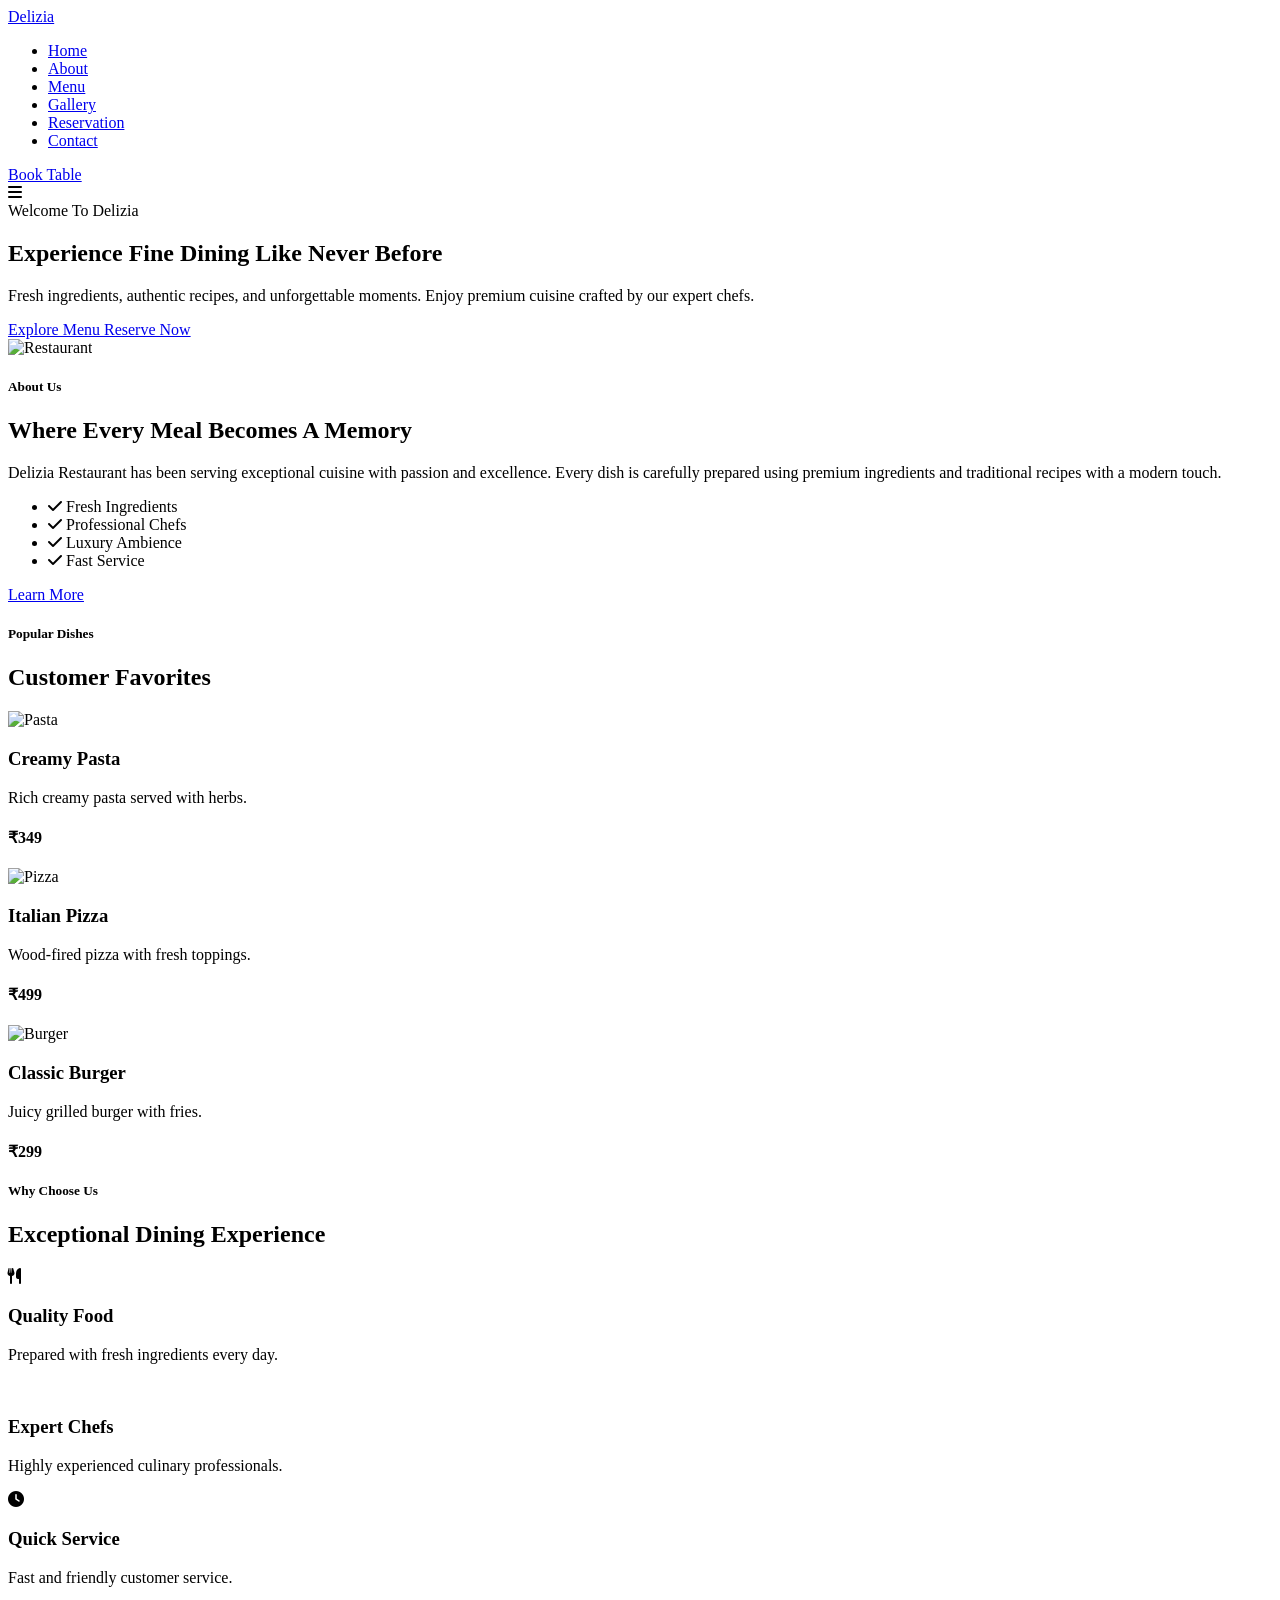
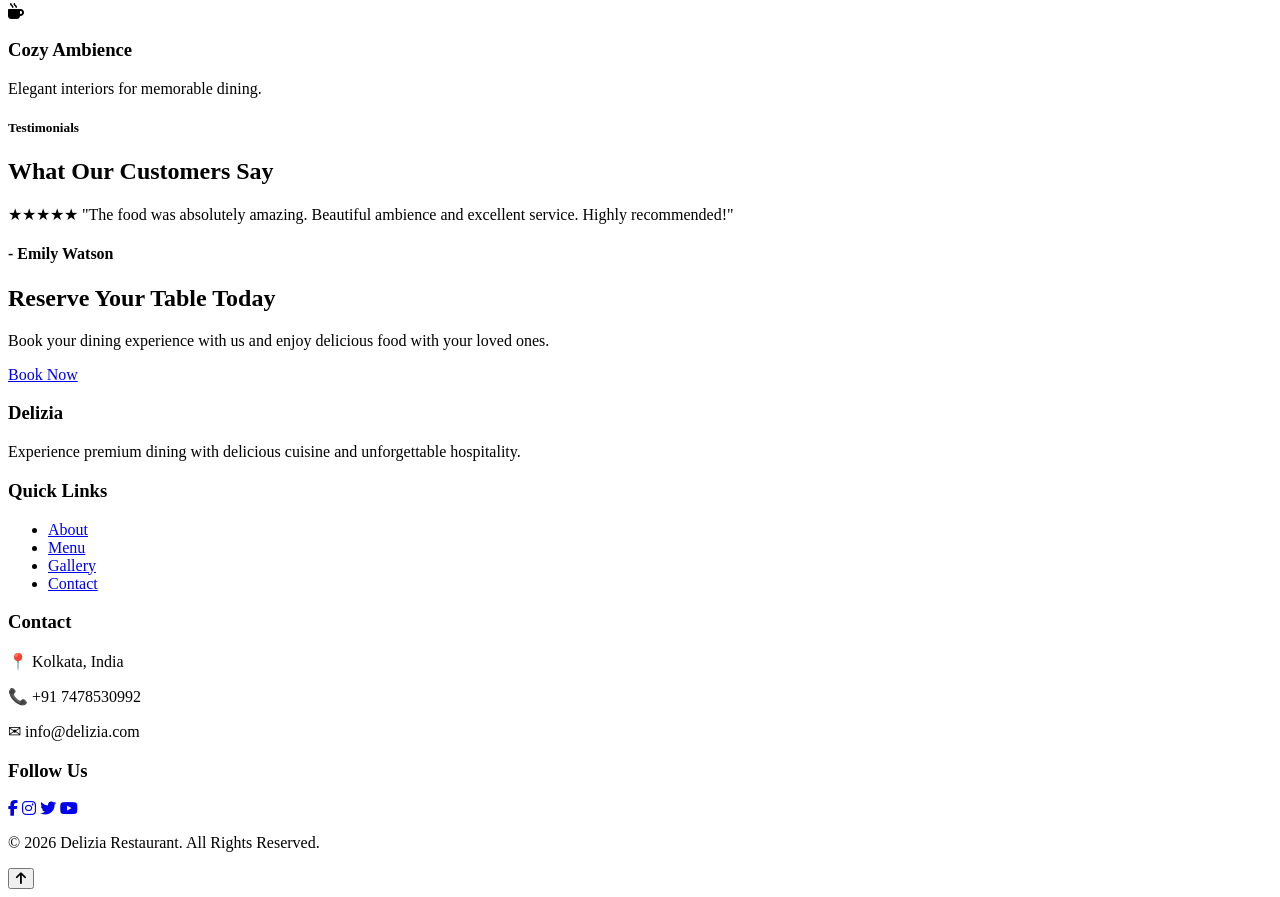
==== index.html @ a8a0c0d1 "Add files via upload" ====
<!DOCTYPE html>
<html lang="en">
<head>
    <meta charset="UTF-8">
    <meta name="viewport" content="width=device-width, initial-scale=1.0">
    <meta name="description" content="Delizia Restaurant - Experience fine dining with delicious cuisine and exceptional hospitality.">
    <meta name="keywords" content="Restaurant, Food, Fine Dining, Cafe, Menu">
    <meta name="author" content="Delizia Restaurant">

    <title>Delizia Restaurant | Home</title>

    <!-- Google Fonts -->
    <link rel="preconnect" href="https://fonts.googleapis.com">
    <link rel="preconnect" href="https://fonts.gstatic.com" crossorigin>
    <link href="https://fonts.googleapis.com/css2?family=Poppins:wght@300;400;500;600;700&family=Playfair+Display:wght@500;600;700&display=swap" rel="stylesheet">

    <!-- Font Awesome -->
    <link rel="stylesheet"
        href="https://cdnjs.cloudflare.com/ajax/libs/font-awesome/6.6.0/css/all.min.css">

    <!-- CSS -->
    <link rel="stylesheet" href="css/style.css">
    <link rel="stylesheet" href="css/responsive.css">
    <link rel="stylesheet" href="css/animation.css">
</head>

<body>

<!-- ================= HEADER ================= -->

<header class="header">

    <div class="container">

        <a href="index.html" class="logo">
            Delizia
        </a>

        <nav class="navbar">

            <ul>

                <li><a href="index.html" class="active">Home</a></li>

                <li><a href="about.html">About</a></li>

                <li><a href="menu.html">Menu</a></li>

                <li><a href="gallery.html">Gallery</a></li>

                <li><a href="reservation.html">Reservation</a></li>

                <li><a href="contact.html">Contact</a></li>

            </ul>

        </nav>

        <a href="reservation.html" class="btn">Book Table</a>

        <div class="menu-toggle">
            <i class="fas fa-bars"></i>
        </div>

    </div>

</header>

<!-- ================= HERO ================= -->

<section class="hero">

    <div class="container hero-content">

        <span>Welcome To Delizia</span>

        <h1>Experience Fine Dining Like Never Before</h1>

        <p>
            Fresh ingredients, authentic recipes, and unforgettable moments.
            Enjoy premium cuisine crafted by our expert chefs.
        </p>

        <div class="hero-buttons">

            <a href="menu.html" class="btn">
                Explore Menu
            </a>

            <a href="reservation.html" class="btn btn-outline">
                Reserve Now
            </a>

        </div>

    </div>

</section>

<!-- ================= ABOUT ================= -->

<section class="about section">

    <div class="container grid-2">

        <div class="about-image">

            <img src="images/about/about.jpg" alt="Restaurant">

        </div>

        <div class="about-content">

            <h5>About Us</h5>

            <h2>Where Every Meal Becomes A Memory</h2>

            <p>

                Delizia Restaurant has been serving exceptional cuisine with
                passion and excellence. Every dish is carefully prepared using
                premium ingredients and traditional recipes with a modern touch.

            </p>

            <ul>

                <li><i class="fa fa-check"></i> Fresh Ingredients</li>

                <li><i class="fa fa-check"></i> Professional Chefs</li>

                <li><i class="fa fa-check"></i> Luxury Ambience</li>

                <li><i class="fa fa-check"></i> Fast Service</li>

            </ul>

            <a href="about.html" class="btn">
                Learn More
            </a>

        </div>

    </div>

</section>

<!-- ================= SPECIAL MENU ================= -->

<section class="special section">

<div class="container">

<div class="section-title">

<h5>Popular Dishes</h5>

<h2>Customer Favorites</h2>

</div>

<div class="cards">

<div class="card">

<img src="images/menu/pasta.jpg" alt="Pasta">

<h3>Creamy Pasta</h3>

<p>Rich creamy pasta served with herbs.</p>

<h4>₹349</h4>

</div>

<div class="card">

<img src="images/menu/pizza.jpg" alt="Pizza">

<h3>Italian Pizza</h3>

<p>Wood-fired pizza with fresh toppings.</p>

<h4>₹499</h4>

</div>

<div class="card">

<img src="images/menu/burger.jpg" alt="Burger">

<h3>Classic Burger</h3>

<p>Juicy grilled burger with fries.</p>

<h4>₹299</h4>

</div>

</div>

</div>

</section>

<!-- ================= WHY US ================= -->

<section class="features section">

<div class="container">

<div class="section-title">

<h5>Why Choose Us</h5>

<h2>Exceptional Dining Experience</h2>

</div>

<div class="feature-grid">

<div class="feature-box">

<i class="fas fa-utensils"></i>

<h3>Quality Food</h3>

<p>Prepared with fresh ingredients every day.</p>

</div>

<div class="feature-box">

<i class="fas fa-user-chef"></i>

<h3>Expert Chefs</h3>

<p>Highly experienced culinary professionals.</p>

</div>

<div class="feature-box">

<i class="fas fa-clock"></i>

<h3>Quick Service</h3>

<p>Fast and friendly customer service.</p>

</div>

<div class="feature-box">

<i class="fas fa-mug-hot"></i>

<h3>Cozy Ambience</h3>

<p>Elegant interiors for memorable dining.</p>

</div>

</div>

</div>

</section>

<!-- ================= TESTIMONIAL ================= -->

<section class="testimonial section">

<div class="container">

<div class="section-title">

<h5>Testimonials</h5>

<h2>What Our Customers Say</h2>

</div>

<div class="testimonial-box">

<p>

★★★★★

"The food was absolutely amazing. Beautiful ambience and
excellent service. Highly recommended!"

</p>

<h4>- Emily Watson</h4>

</div>

</div>

</section>

<!-- ================= CTA ================= -->

<section class="cta">

<div class="container">

<h2>Reserve Your Table Today</h2>

<p>

Book your dining experience with us and enjoy
delicious food with your loved ones.

</p>

<a href="reservation.html" class="btn">

Book Now

</a>

</div>

</section>

<!-- ================= FOOTER ================= -->

<footer>

<div class="container footer-grid">

<div>

<h3>Delizia</h3>

<p>

Experience premium dining with delicious cuisine
and unforgettable hospitality.

</p>

</div>

<div>

<h3>Quick Links</h3>

<ul>

<li><a href="about.html">About</a></li>

<li><a href="menu.html">Menu</a></li>

<li><a href="gallery.html">Gallery</a></li>

<li><a href="contact.html">Contact</a></li>

</ul>

</div>

<div>

<h3>Contact</h3>

<p>📍 Kolkata, India</p>

<p>📞 +91 7478530992</p>

<p>✉ info@delizia.com</p>

</div>

<div>

<h3>Follow Us</h3>

<div class="social">

<a href="#"><i class="fab fa-facebook-f"></i></a>

<a href="#"><i class="fab fa-instagram"></i></a>

<a href="#"><i class="fab fa-twitter"></i></a>

<a href="#"><i class="fab fa-youtube"></i></a>

</div>

</div>

</div>

<div class="copyright">

<p>

© 2026 Delizia Restaurant. All Rights Reserved.

</p>

</div>

</footer>

<button id="topBtn">
    <i class="fas fa-arrow-up"></i>
</button>

<script src="js/main.js"></script>

</body>
</html>
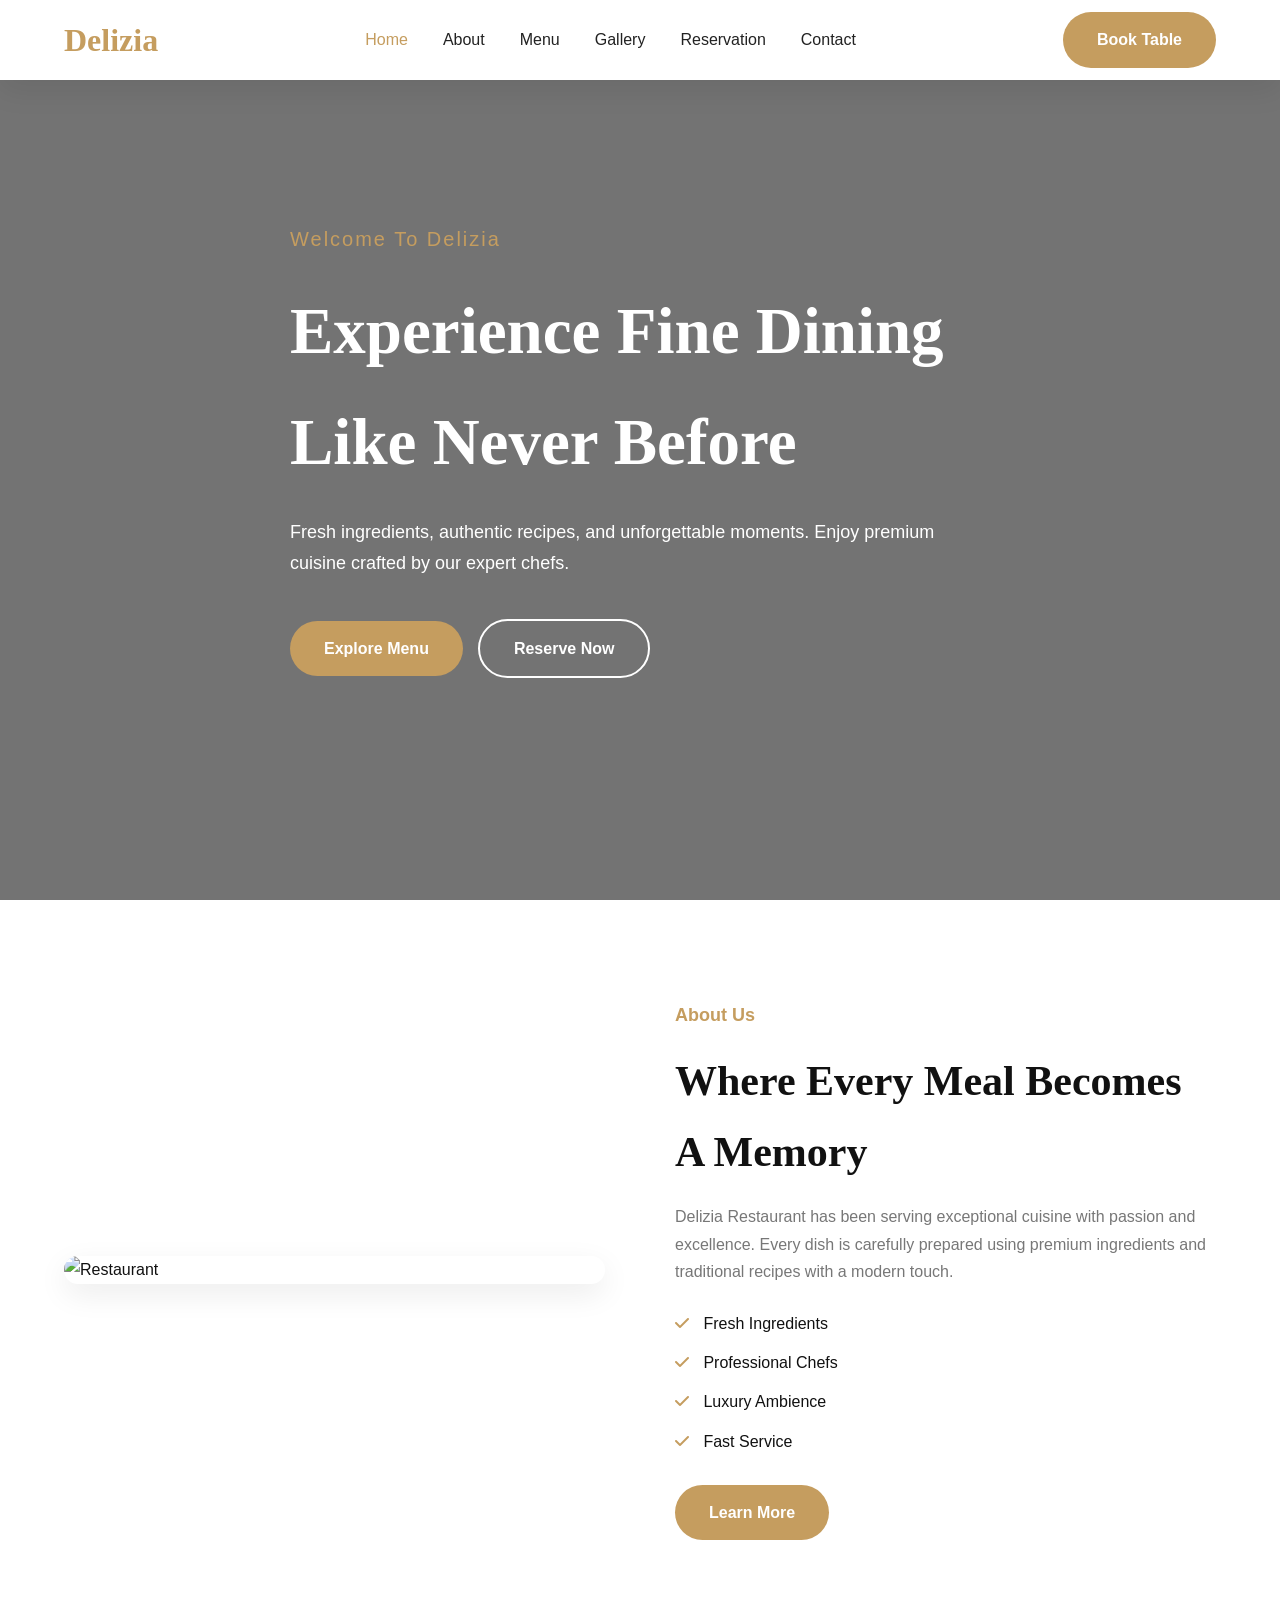
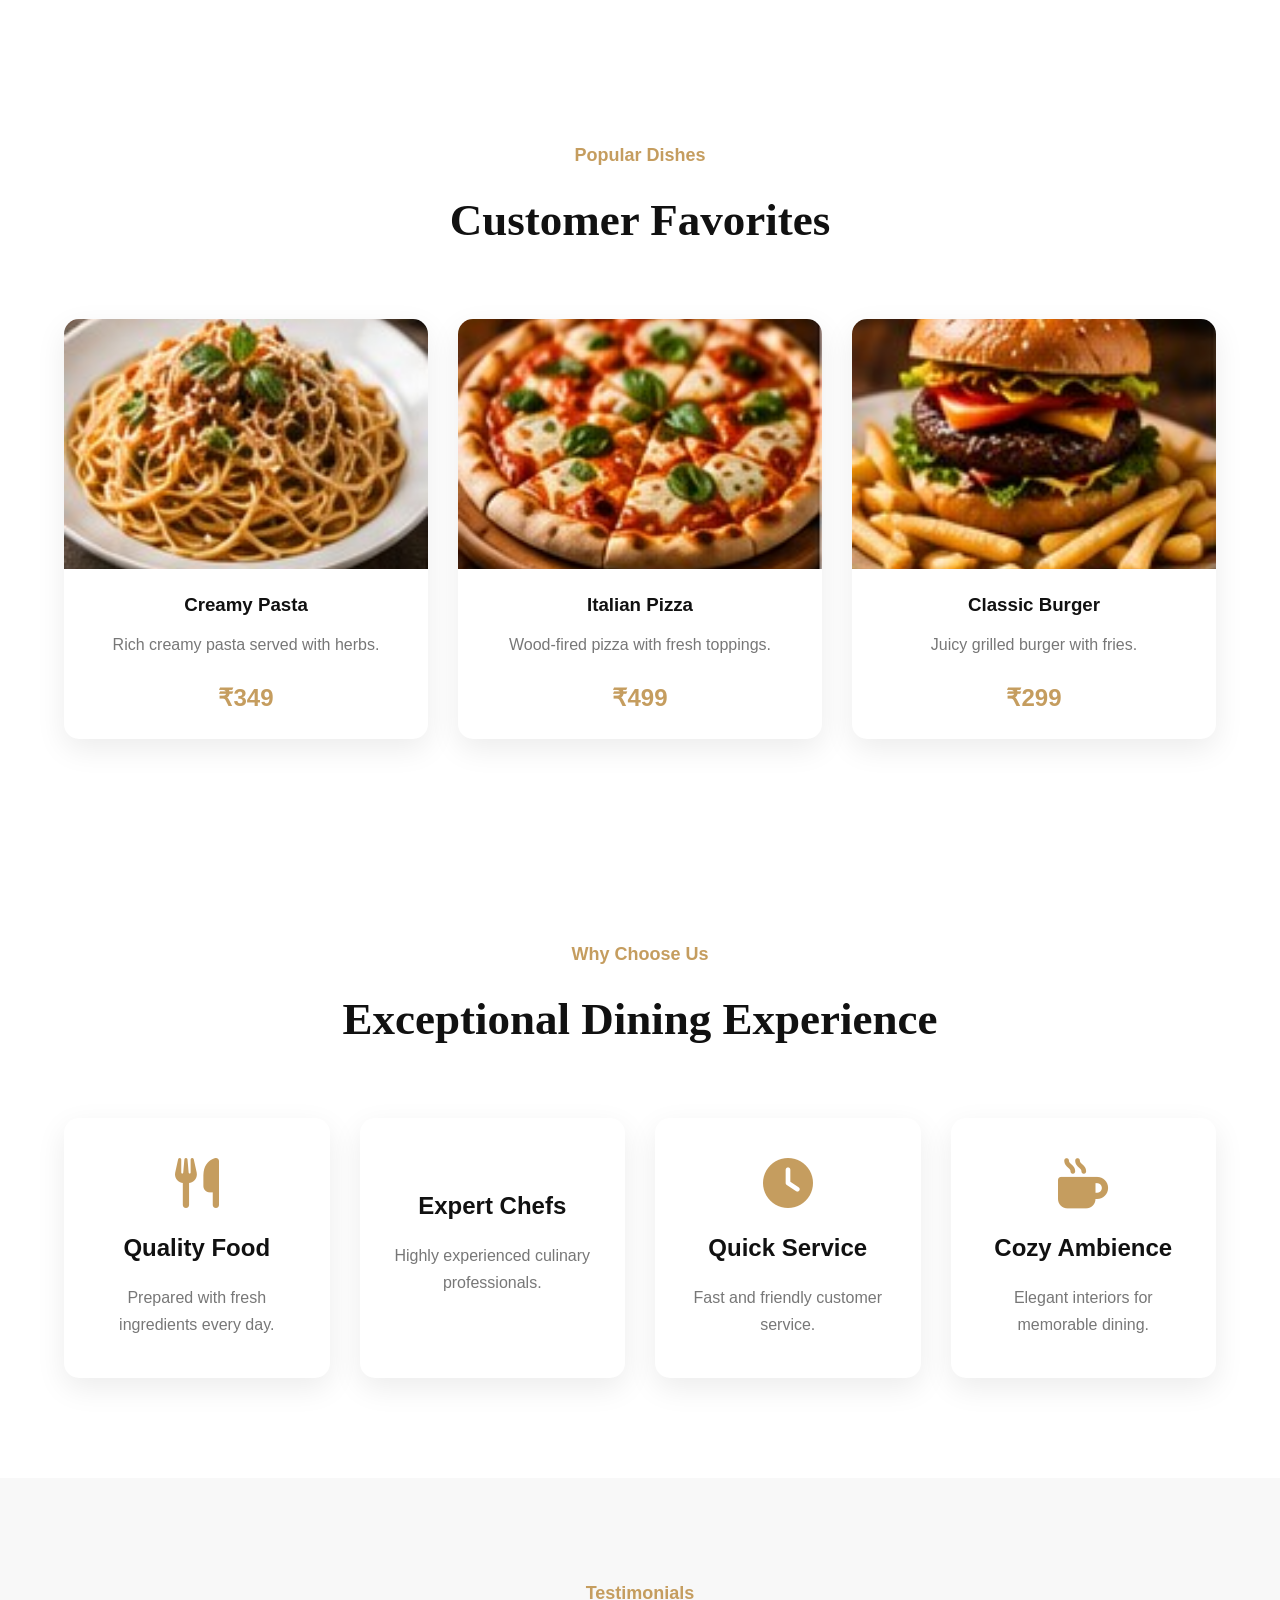
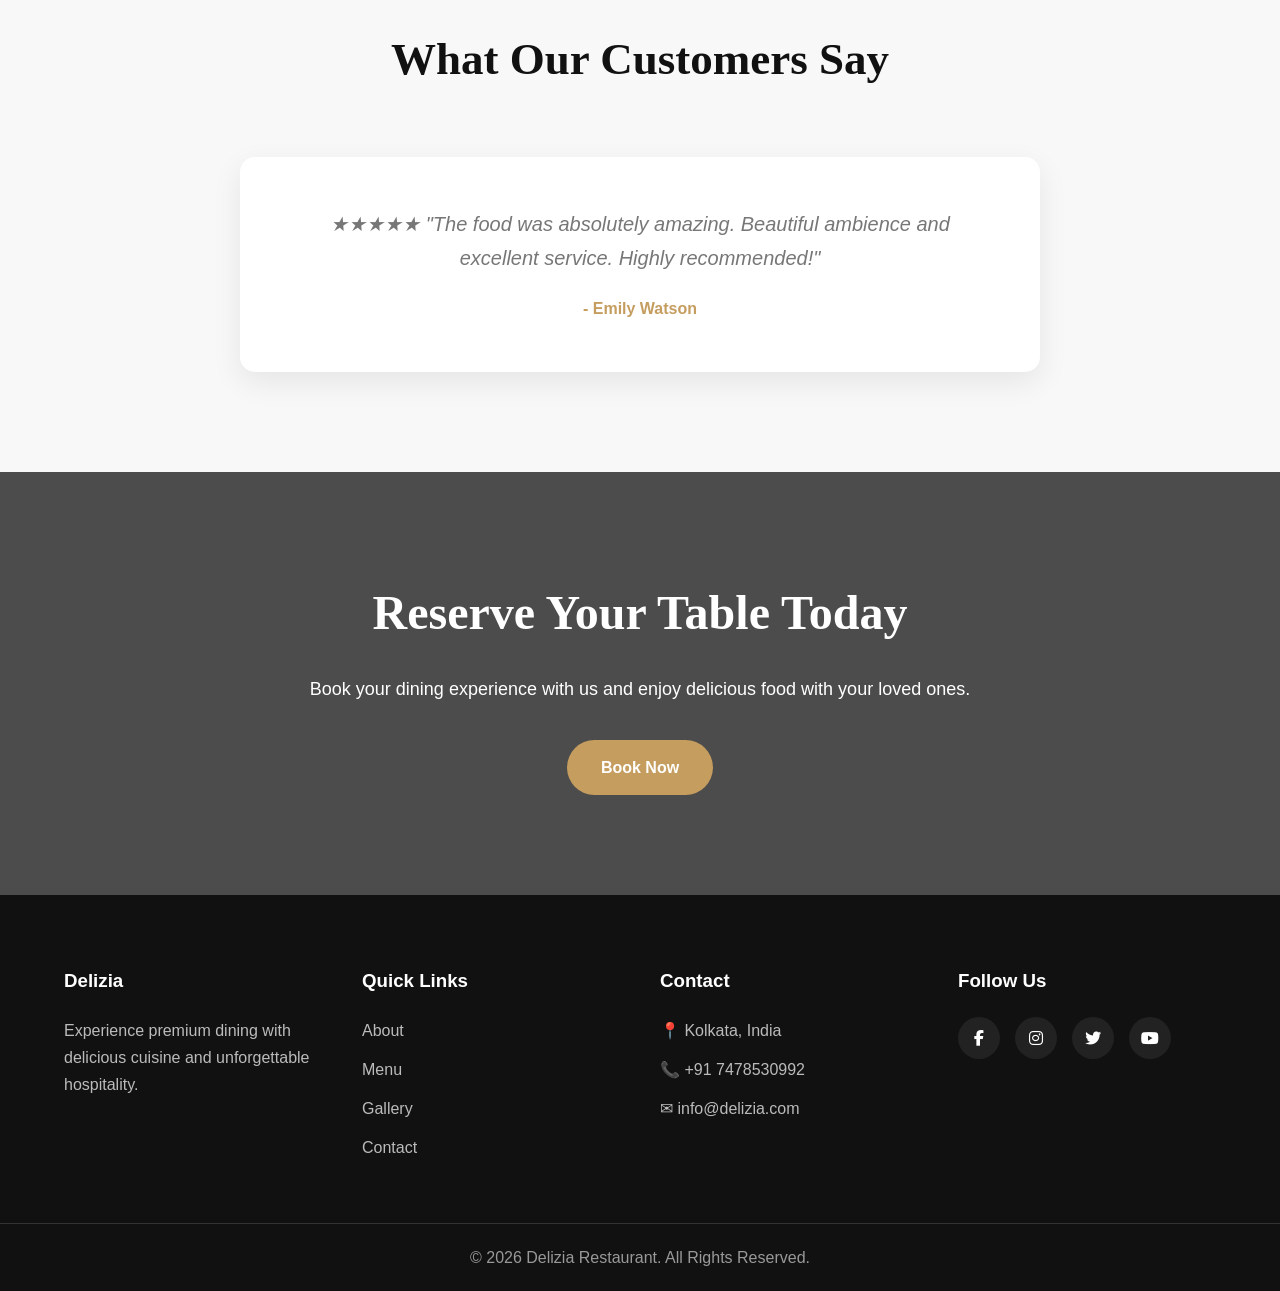
==== commit a794ee14: "Update index.html" ====
--- a/index.html
+++ b/index.html
@@ -19,9 +19,9 @@
         href="https://cdnjs.cloudflare.com/ajax/libs/font-awesome/6.6.0/css/all.min.css">
 
     <!-- CSS -->
-    <link rel="stylesheet" href="css/style.css">
-    <link rel="stylesheet" href="css/responsive.css">
-    <link rel="stylesheet" href="css/animation.css">
+    <link rel="stylesheet" href="style.css">
+    <link rel="stylesheet" href="responsive.css">
+    <link rel="stylesheet" href="animation.css">
 </head>
 
 <body>
@@ -163,7 +163,7 @@
 
 <div class="card">
 
-<img src="images/menu/pasta.jpg" alt="Pasta">
+<img src="pasta.jpg" alt="Pasta">
 
 <h3>Creamy Pasta</h3>
 
@@ -175,7 +175,7 @@
 
 <div class="card">
 
-<img src="images/menu/pizza.jpg" alt="Pizza">
+<img src="pizza.jpg" alt="Pizza">
 
 <h3>Italian Pizza</h3>
 
@@ -187,7 +187,7 @@
 
 <div class="card">
 
-<img src="images/menu/burger.jpg" alt="Burger">
+<img src="burger.jpg" alt="Burger">
 
 <h3>Classic Burger</h3>
 
@@ -411,4 +411,4 @@
 <script src="js/main.js"></script>
 
 </body>
-</html>+</html>
--- a/style.css
+++ b/style.css
@@ -0,0 +1,614 @@
+/*==============================
+  GOOGLE FONTS
+==============================*/
+
+@import url('https://fonts.googleapis.com/css2?family=Poppins:wght@300;400;500;600;700&family=Playfair+Display:wght@500;600;700&display=swap');
+
+/*==============================
+ROOT VARIABLES
+==============================*/
+
+:root{
+
+    --primary:#c59d5f;
+    --secondary:#111111;
+    --white:#ffffff;
+    --light:#f8f8f8;
+    --gray:#777;
+    --border:#e5e5e5;
+
+    --shadow:0 10px 30px rgba(0,0,0,.08);
+
+    --transition:.3s ease;
+
+}
+
+/*==============================
+RESET
+==============================*/
+
+*{
+    margin:0;
+    padding:0;
+    box-sizing:border-box;
+}
+
+html{
+    scroll-behavior:smooth;
+}
+
+body{
+
+    font-family:'Poppins',sans-serif;
+    background:var(--white);
+    color:var(--secondary);
+    line-height:1.7;
+
+}
+
+img{
+
+    width:100%;
+    display:block;
+
+}
+
+a{
+
+    text-decoration:none;
+
+}
+
+ul{
+
+    list-style:none;
+
+}
+
+.container{
+
+    width:90%;
+    max-width:1200px;
+    margin:auto;
+
+}
+
+.section{
+
+    padding:100px 0;
+
+}
+
+/*==============================
+BUTTON
+==============================*/
+
+.btn{
+
+    display:inline-block;
+    background:var(--primary);
+    color:#fff;
+    padding:14px 34px;
+    border-radius:40px;
+    transition:.3s;
+    font-weight:600;
+
+}
+
+.btn:hover{
+
+    background:#a57f42;
+    transform:translateY(-3px);
+
+}
+
+.btn-outline{
+
+    background:transparent;
+    border:2px solid #fff;
+    margin-left:15px;
+
+}
+
+.btn-outline:hover{
+
+    background:#fff;
+    color:#111;
+
+}
+
+/*==============================
+HEADER
+==============================*/
+
+.header{
+
+    position:fixed;
+    top:0;
+    left:0;
+    width:100%;
+    background:#fff;
+    box-shadow:var(--shadow);
+    z-index:999;
+
+}
+
+.header .container{
+
+    display:flex;
+    justify-content:space-between;
+    align-items:center;
+    height:80px;
+
+}
+
+.logo{
+
+    font-size:32px;
+    font-family:'Playfair Display',serif;
+    color:var(--primary);
+    font-weight:bold;
+
+}
+
+.navbar ul{
+
+    display:flex;
+    gap:35px;
+
+}
+
+.navbar a{
+
+    color:#222;
+    font-weight:500;
+    transition:.3s;
+
+}
+
+.navbar a:hover,
+.navbar a.active{
+
+    color:var(--primary);
+
+}
+
+.menu-toggle{
+
+    display:none;
+    font-size:28px;
+    cursor:pointer;
+
+}
+
+/*==============================
+HERO
+==============================*/
+
+.hero{
+
+    height:100vh;
+    background:
+    linear-gradient(rgba(0,0,0,.55),rgba(0,0,0,.55)),
+    url("../images/hero/hero.jpg") center/cover no-repeat;
+
+    display:flex;
+    align-items:center;
+    color:#fff;
+
+}
+
+.hero-content{
+
+    max-width:700px;
+
+}
+
+.hero span{
+
+    color:var(--primary);
+    font-size:20px;
+    letter-spacing:2px;
+
+}
+
+.hero h1{
+
+    font-size:65px;
+    margin:20px 0;
+
+    font-family:'Playfair Display',serif;
+
+}
+
+.hero p{
+
+    font-size:18px;
+    margin-bottom:40px;
+
+}
+
+.hero-buttons{
+
+    display:flex;
+    align-items:center;
+
+}
+
+/*==============================
+ABOUT
+==============================*/
+
+.grid-2{
+
+    display:grid;
+    grid-template-columns:repeat(2,1fr);
+    gap:70px;
+    align-items:center;
+
+}
+
+.about-image img{
+
+    border-radius:15px;
+    box-shadow:var(--shadow);
+
+}
+
+.about-content h5{
+
+    color:var(--primary);
+    font-size:18px;
+
+}
+
+.about-content h2{
+
+    font-size:42px;
+    margin:15px 0;
+
+    font-family:'Playfair Display',serif;
+
+}
+
+.about-content p{
+
+    color:var(--gray);
+    margin-bottom:25px;
+
+}
+
+.about-content ul{
+
+    margin-bottom:30px;
+
+}
+
+.about-content li{
+
+    margin-bottom:12px;
+
+}
+
+.about-content i{
+
+    color:var(--primary);
+    margin-right:10px;
+
+}
+
+/*==============================
+SECTION TITLE
+==============================*/
+
+.section-title{
+
+    text-align:center;
+    margin-bottom:60px;
+
+}
+
+.section-title h5{
+
+    color:var(--primary);
+    font-size:18px;
+
+}
+
+.section-title h2{
+
+    font-size:45px;
+    margin-top:12px;
+
+    font-family:'Playfair Display',serif;
+
+}
+
+/*==============================
+CARDS
+==============================*/
+
+.cards{
+
+    display:grid;
+    grid-template-columns:repeat(3,1fr);
+    gap:30px;
+
+}
+
+.card{
+
+    background:#fff;
+    border-radius:15px;
+    overflow:hidden;
+    box-shadow:var(--shadow);
+    transition:.3s;
+    text-align:center;
+
+}
+
+.card:hover{
+
+    transform:translateY(-10px);
+
+}
+
+.card img{
+
+    height:250px;
+    object-fit:cover;
+
+}
+
+.card h3{
+
+    margin:20px 0 10px;
+
+}
+
+.card p{
+
+    color:var(--gray);
+    padding:0 20px;
+
+}
+
+.card h4{
+
+    margin:20px;
+    color:var(--primary);
+    font-size:24px;
+
+}
+
+/*====================================
+FEATURES
+====================================*/
+
+.feature-grid{
+    display:grid;
+    grid-template-columns:repeat(auto-fit,minmax(250px,1fr));
+    gap:30px;
+}
+
+.feature-box{
+    background:#fff;
+    padding:40px 30px;
+    text-align:center;
+    border-radius:15px;
+    box-shadow:var(--shadow);
+    transition:var(--transition);
+}
+
+.feature-box:hover{
+    transform:translateY(-10px);
+}
+
+.feature-box i{
+    font-size:50px;
+    color:var(--primary);
+    margin-bottom:20px;
+}
+
+.feature-box h3{
+    margin-bottom:15px;
+    font-size:24px;
+}
+
+.feature-box p{
+    color:var(--gray);
+}
+
+/*====================================
+TESTIMONIAL
+====================================*/
+
+.testimonial{
+    background:var(--light);
+}
+
+.testimonial-box{
+    max-width:800px;
+    margin:auto;
+    background:#fff;
+    padding:50px;
+    border-radius:15px;
+    text-align:center;
+    box-shadow:var(--shadow);
+}
+
+.testimonial-box p{
+    font-size:20px;
+    color:var(--gray);
+    font-style:italic;
+    margin-bottom:20px;
+}
+
+.testimonial-box h4{
+    color:var(--primary);
+}
+
+/*====================================
+CTA
+====================================*/
+
+.cta{
+    background:linear-gradient(rgba(0,0,0,.7),rgba(0,0,0,.7)),
+    url("../images/hero/cta.jpg") center/cover;
+    color:#fff;
+    text-align:center;
+    padding:100px 20px;
+}
+
+.cta h2{
+    font-size:48px;
+    margin-bottom:20px;
+    font-family:'Playfair Display',serif;
+}
+
+.cta p{
+    max-width:700px;
+    margin:0 auto 35px;
+    font-size:18px;
+}
+
+/*====================================
+FOOTER
+====================================*/
+
+footer{
+    background:#111;
+    color:#ddd;
+    padding:70px 0 20px;
+}
+
+.footer-grid{
+    display:grid;
+    grid-template-columns:repeat(auto-fit,minmax(220px,1fr));
+    gap:40px;
+}
+
+.footer-grid h3{
+    color:#fff;
+    margin-bottom:20px;
+}
+
+.footer-grid p,
+.footer-grid li{
+    margin-bottom:12px;
+    color:#bbb;
+}
+
+.footer-grid a{
+    color:#bbb;
+    transition:.3s;
+}
+
+.footer-grid a:hover{
+    color:var(--primary);
+}
+
+.social{
+    display:flex;
+    gap:15px;
+}
+
+.social a{
+    width:42px;
+    height:42px;
+    background:#222;
+    border-radius:50%;
+    display:flex;
+    align-items:center;
+    justify-content:center;
+    color:#fff;
+    transition:.3s;
+}
+
+.social a:hover{
+    background:var(--primary);
+}
+
+.copyright{
+    border-top:1px solid #333;
+    margin-top:50px;
+    padding-top:20px;
+    text-align:center;
+    color:#999;
+}
+
+/*====================================
+BACK TO TOP
+====================================*/
+
+#topBtn{
+    position:fixed;
+    bottom:25px;
+    right:25px;
+    width:50px;
+    height:50px;
+    border:none;
+    border-radius:50%;
+    background:var(--primary);
+    color:#fff;
+    cursor:pointer;
+    display:none;
+    box-shadow:var(--shadow);
+    transition:.3s;
+    z-index:999;
+}
+
+#topBtn:hover{
+    transform:translateY(-5px);
+    background:#a57f42;
+}
+
+/*====================================
+UTILITY
+====================================*/
+
+.text-center{
+    text-align:center;
+}
+
+.mt-1{margin-top:10px;}
+.mt-2{margin-top:20px;}
+.mt-3{margin-top:30px;}
+.mt-4{margin-top:40px;}
+.mt-5{margin-top:50px;}
+
+.mb-1{margin-bottom:10px;}
+.mb-2{margin-bottom:20px;}
+.mb-3{margin-bottom:30px;}
+.mb-4{margin-bottom:40px;}
+.mb-5{margin-bottom:50px;}
+
+/*====================================
+SCROLLBAR
+====================================*/
+
+::-webkit-scrollbar{
+    width:10px;
+}
+
+::-webkit-scrollbar-track{
+    background:#eee;
+}
+
+::-webkit-scrollbar-thumb{
+    background:var(--primary);
+    border-radius:20px;
+}
+
+::-webkit-scrollbar-thumb:hover{
+    background:#a57f42;
+}
+
+/*====================================
+SELECTION
+====================================*/
+
+::selection{
+    background:var(--primary);
+    color:#fff;
+}
--- a/responsive.css
+++ b/responsive.css
@@ -0,0 +1,257 @@
+/*====================================
+LARGE DEVICES
+====================================*/
+
+@media (max-width:1200px){
+
+.container{
+    width:95%;
+}
+
+.hero h1{
+    font-size:55px;
+}
+
+.section-title h2{
+    font-size:40px;
+}
+
+}
+
+/*====================================
+TABLETS
+====================================*/
+
+@media (max-width:992px){
+
+.grid-2{
+    grid-template-columns:1fr;
+    gap:50px;
+}
+
+.cards{
+    grid-template-columns:repeat(2,1fr);
+}
+
+.feature-grid{
+    grid-template-columns:repeat(2,1fr);
+}
+
+.hero{
+    text-align:center;
+}
+
+.hero-content{
+    margin:auto;
+}
+
+.hero-buttons{
+    justify-content:center;
+}
+
+.about-content{
+    text-align:center;
+}
+
+.about-content ul{
+    display:inline-block;
+    text-align:left;
+}
+
+.footer-grid{
+    grid-template-columns:repeat(2,1fr);
+}
+
+}
+
+/*====================================
+MOBILE MENU
+====================================*/
+
+@media (max-width:768px){
+
+.header .container{
+    height:70px;
+}
+
+.logo{
+    font-size:28px;
+}
+
+.menu-toggle{
+    display:block;
+}
+
+.navbar{
+
+    position:absolute;
+    top:70px;
+    left:0;
+    width:100%;
+    background:#fff;
+    display:none;
+    box-shadow:0 10px 20px rgba(0,0,0,.08);
+
+}
+
+.navbar.active{
+    display:block;
+}
+
+.navbar ul{
+    flex-direction:column;
+    gap:0;
+}
+
+.navbar li{
+    border-bottom:1px solid #eee;
+}
+
+.navbar a{
+    display:block;
+    padding:18px;
+}
+
+.header .btn{
+    display:none;
+}
+
+.hero{
+    height:90vh;
+}
+
+.hero h1{
+    font-size:42px;
+}
+
+.hero p{
+    font-size:16px;
+}
+
+.hero-buttons{
+    flex-direction:column;
+    gap:15px;
+}
+
+.btn-outline{
+    margin-left:0;
+}
+
+.section{
+    padding:70px 0;
+}
+
+.section-title h2{
+    font-size:34px;
+}
+
+.cards{
+    grid-template-columns:1fr;
+}
+
+.feature-grid{
+    grid-template-columns:1fr;
+}
+
+.testimonial-box{
+    padding:35px 25px;
+}
+
+.cta h2{
+    font-size:34px;
+}
+
+.footer-grid{
+    grid-template-columns:1fr;
+    text-align:center;
+}
+
+.social{
+    justify-content:center;
+}
+
+}
+
+/*====================================
+SMALL MOBILE
+====================================*/
+
+@media (max-width:576px){
+
+.hero h1{
+    font-size:34px;
+}
+
+.hero span{
+    font-size:16px;
+}
+
+.about-content h2{
+    font-size:30px;
+}
+
+.section-title h2{
+    font-size:28px;
+}
+
+.card img{
+    height:220px;
+}
+
+.cta{
+    padding:70px 20px;
+}
+
+.cta h2{
+    font-size:28px;
+}
+
+.testimonial-box p{
+    font-size:17px;
+}
+
+#topBtn{
+    width:45px;
+    height:45px;
+    bottom:20px;
+    right:20px;
+}
+
+}
+
+/*====================================
+EXTRA SMALL
+====================================*/
+
+@media (max-width:400px){
+
+.hero h1{
+    font-size:28px;
+}
+
+.hero p{
+    font-size:15px;
+}
+
+.btn{
+    padding:12px 24px;
+    font-size:14px;
+}
+
+.logo{
+    font-size:24px;
+}
+
+.section-title h2{
+    font-size:24px;
+}
+
+.about-content h2{
+    font-size:26px;
+}
+
+.cta h2{
+    font-size:24px;
+}
+
+}
--- a/animation.css
+++ b/animation.css
@@ -0,0 +1,215 @@
+/*=====================================
+FADE IN
+=====================================*/
+
+@keyframes fadeIn{
+
+0%{
+opacity:0;
+transform:translateY(30px);
+}
+
+100%{
+opacity:1;
+transform:translateY(0);
+}
+
+}
+
+/*=====================================
+SLIDE LEFT
+=====================================*/
+
+@keyframes slideLeft{
+
+0%{
+opacity:0;
+transform:translateX(-60px);
+}
+
+100%{
+opacity:1;
+transform:translateX(0);
+}
+
+}
+
+/*=====================================
+SLIDE RIGHT
+=====================================*/
+
+@keyframes slideRight{
+
+0%{
+opacity:0;
+transform:translateX(60px);
+}
+
+100%{
+opacity:1;
+transform:translateX(0);
+}
+
+}
+
+/*=====================================
+ZOOM IN
+=====================================*/
+
+@keyframes zoomIn{
+
+0%{
+opacity:0;
+transform:scale(.8);
+}
+
+100%{
+opacity:1;
+transform:scale(1);
+}
+
+}
+
+/*=====================================
+FLOAT
+=====================================*/
+
+@keyframes float{
+
+0%,100%{
+transform:translateY(0);
+}
+
+50%{
+transform:translateY(-10px);
+}
+
+}
+
+/*=====================================
+ROTATE
+=====================================*/
+
+@keyframes rotate{
+
+from{
+transform:rotate(0deg);
+}
+
+to{
+transform:rotate(360deg);
+}
+
+}
+
+/*=====================================
+CLASSES
+=====================================*/
+
+.fade-in{
+animation:fadeIn .8s ease forwards;
+}
+
+.slide-left{
+animation:slideLeft .8s ease forwards;
+}
+
+.slide-right{
+animation:slideRight .8s ease forwards;
+}
+
+.zoom-in{
+animation:zoomIn .8s ease forwards;
+}
+
+.float{
+animation:float 3s ease-in-out infinite;
+}
+
+.rotate{
+animation:rotate 12s linear infinite;
+}
+
+/*=====================================
+HOVER EFFECTS
+=====================================*/
+
+.card,
+.feature-box,
+.gallery-item{
+
+transition:.4s ease;
+
+}
+
+.card:hover,
+.feature-box:hover{
+
+transform:translateY(-10px);
+
+}
+
+.gallery-item{
+
+overflow:hidden;
+border-radius:15px;
+cursor:pointer;
+
+}
+
+.gallery-item img{
+
+width:100%;
+height:100%;
+display:block;
+transition:.5s;
+
+}
+
+.gallery-item:hover img{
+
+transform:scale(1.1);
+
+}
+
+/*=====================================
+BUTTON
+=====================================*/
+
+.btn{
+
+transition:.3s ease;
+
+}
+
+.btn:hover{
+
+transform:translateY(-3px);
+
+}
+
+/*=====================================
+SOCIAL ICON
+=====================================*/
+
+.social a:hover{
+
+transform:translateY(-5px);
+
+}
+
+/*=====================================
+BACK TO TOP
+=====================================*/
+
+#topBtn{
+
+transition:.3s ease;
+
+}
+
+#topBtn:hover{
+
+transform:scale(1.1);
+
+}
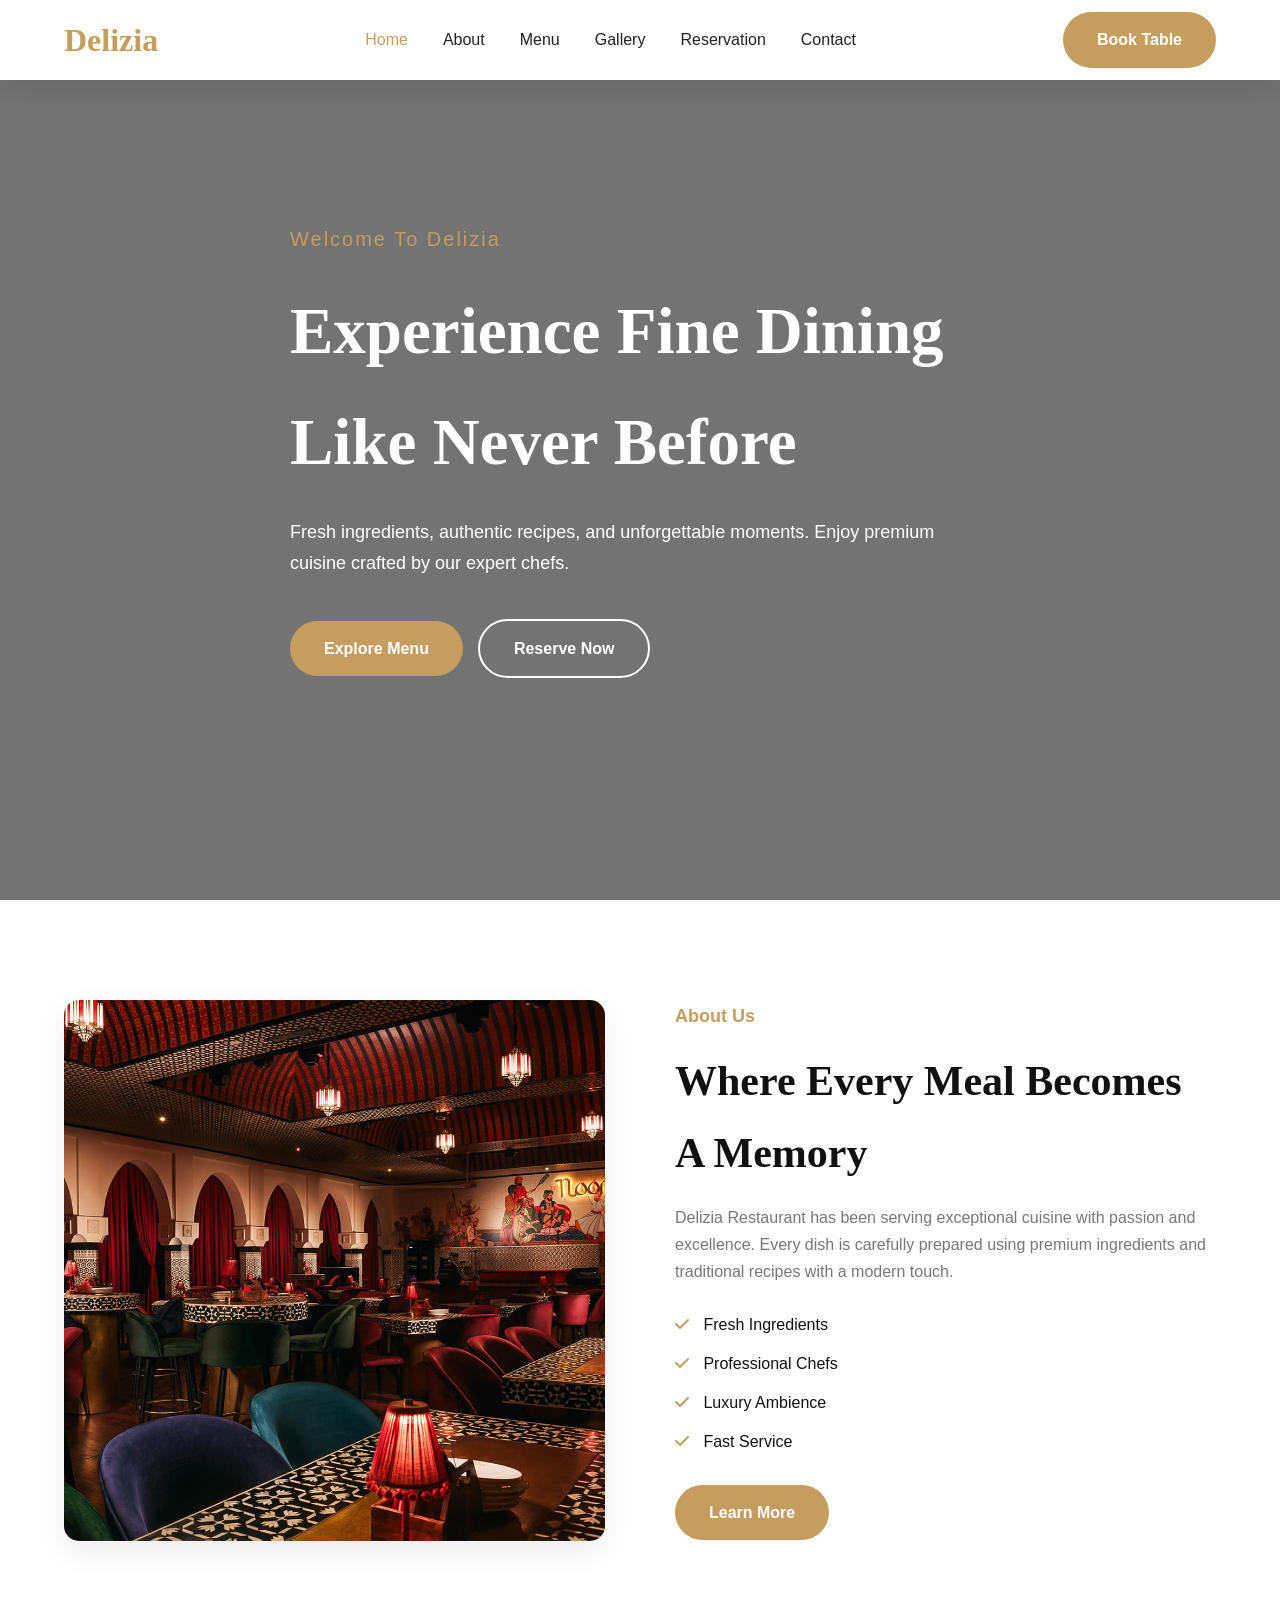
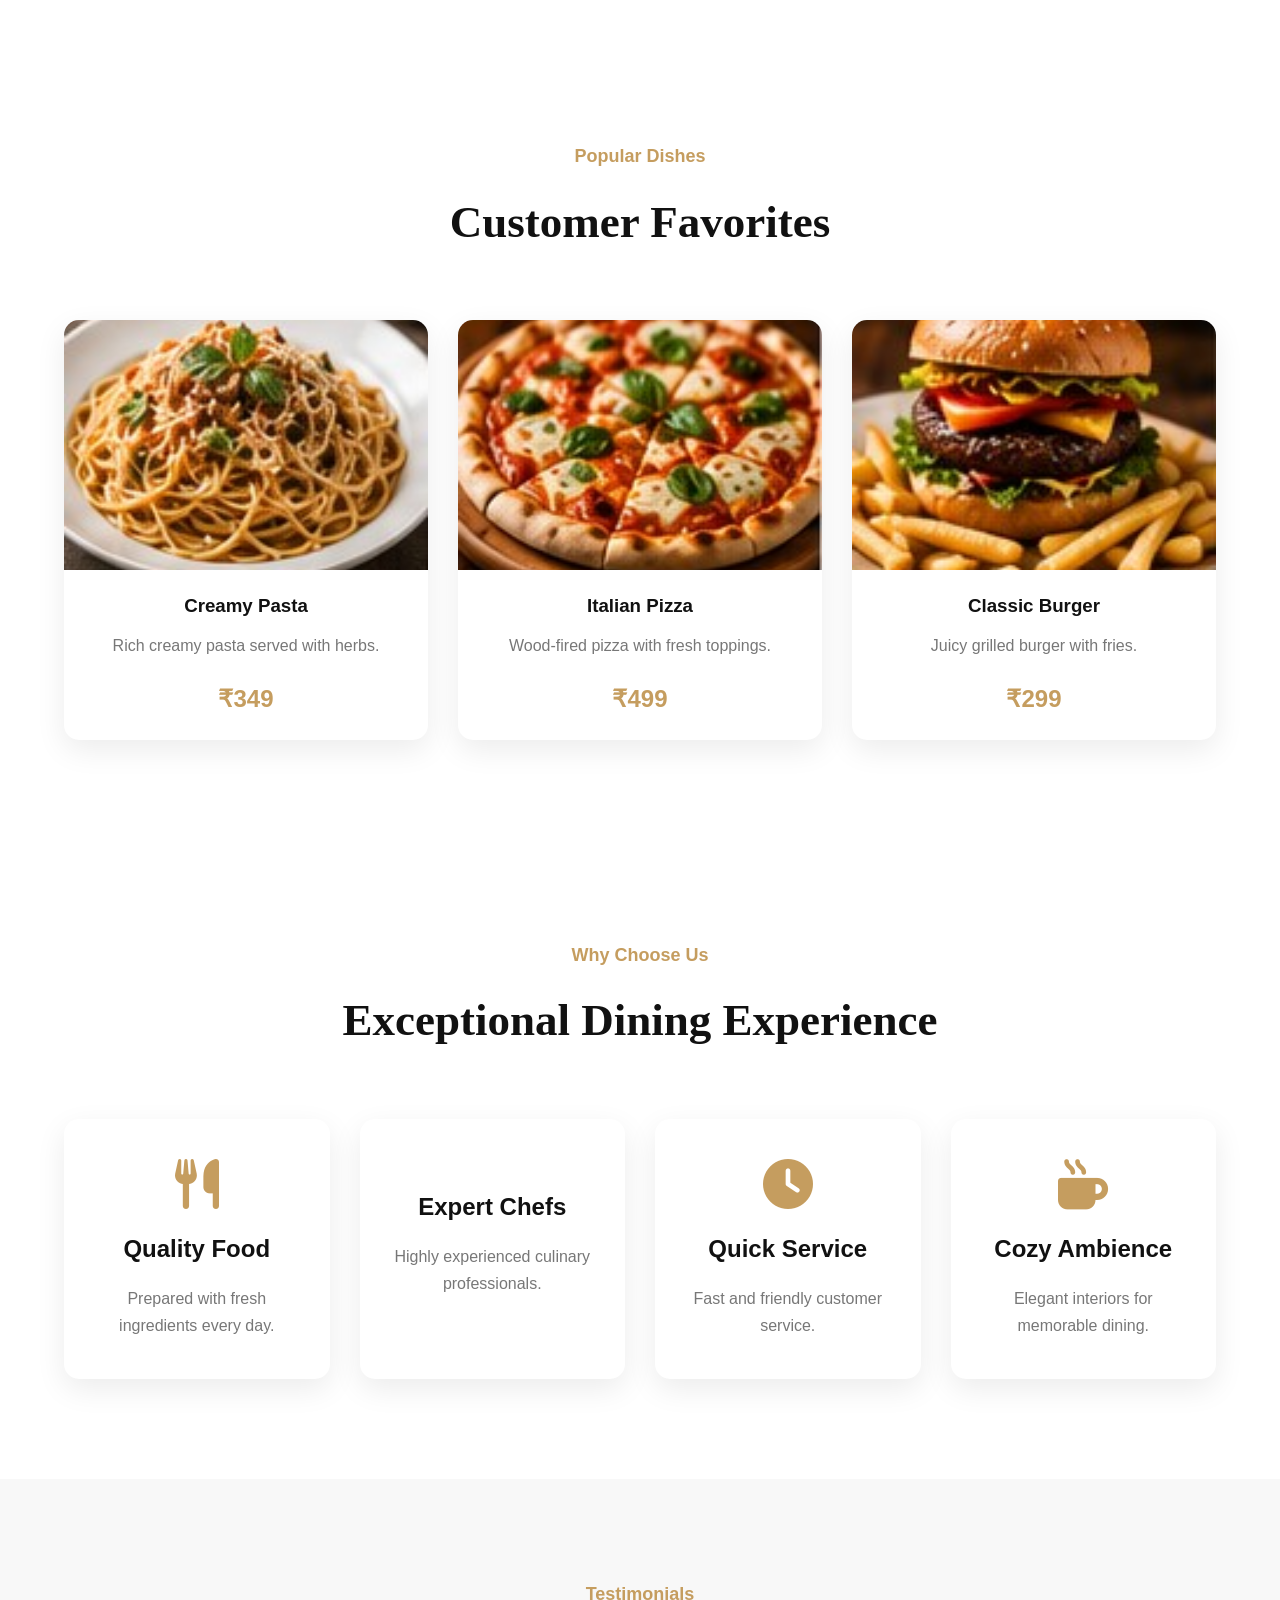
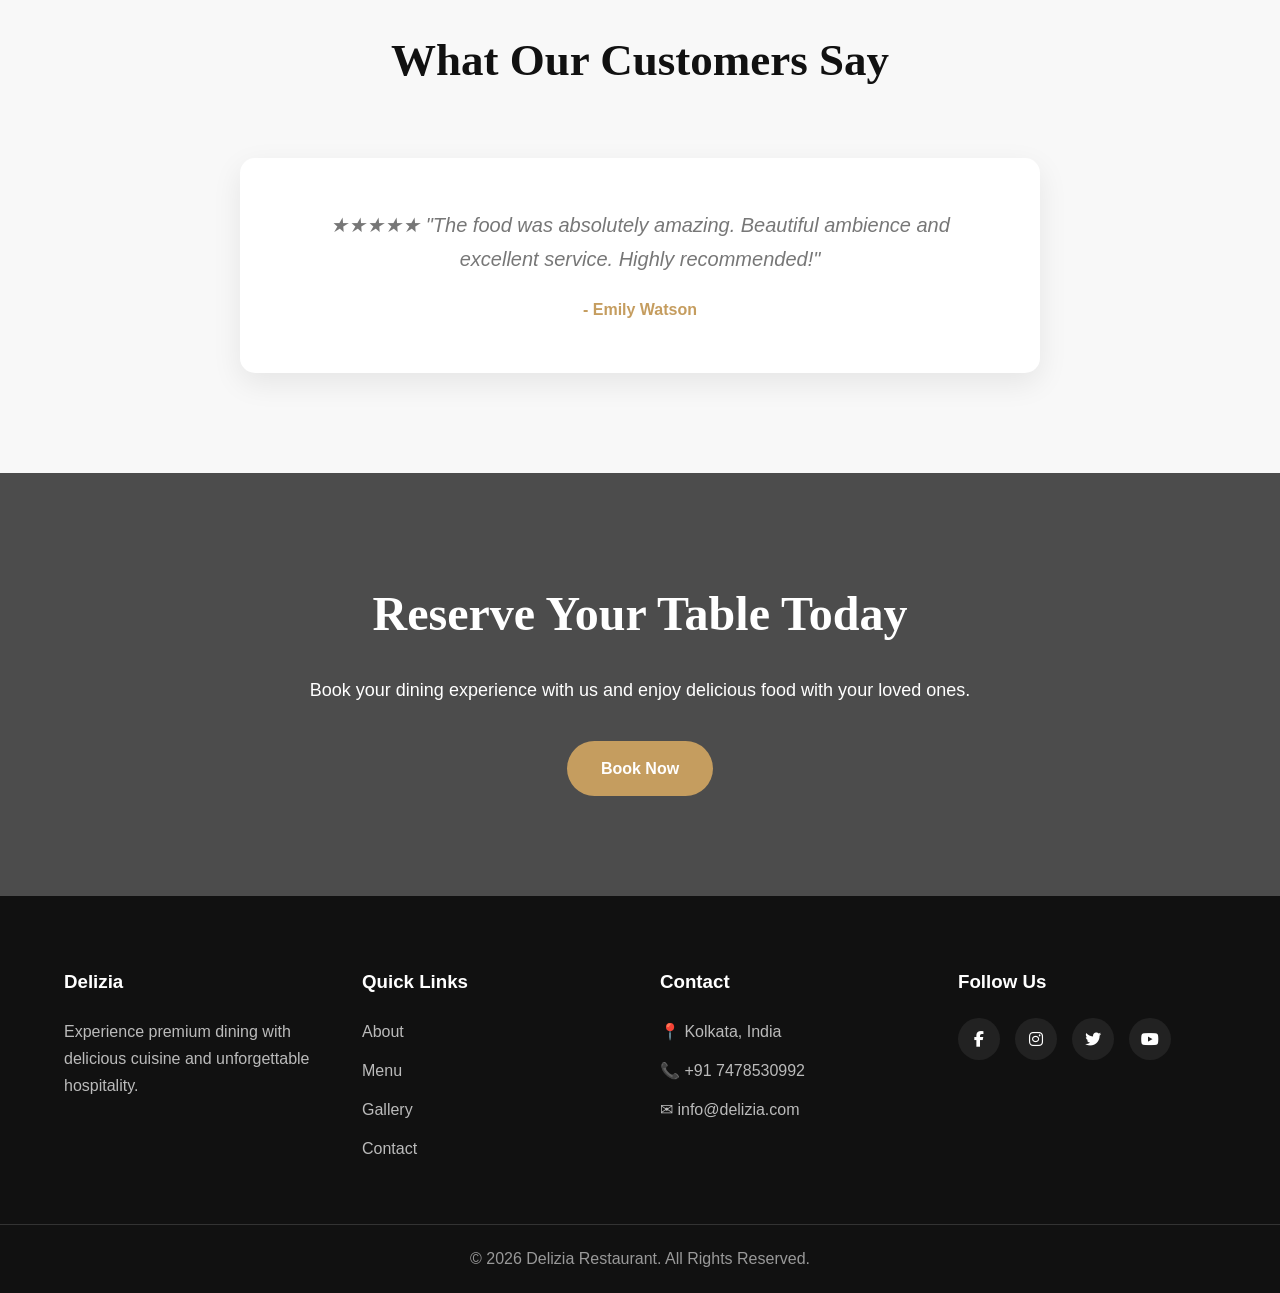
==== commit 2b0f90e1: "Update index.html" ====
--- a/index.html
+++ b/index.html
@@ -105,7 +105,7 @@
 
         <div class="about-image">
 
-            <img src="images/about/about.jpg" alt="Restaurant">
+            <img src="about.jpg" alt="Restaurant">
 
         </div>
 
